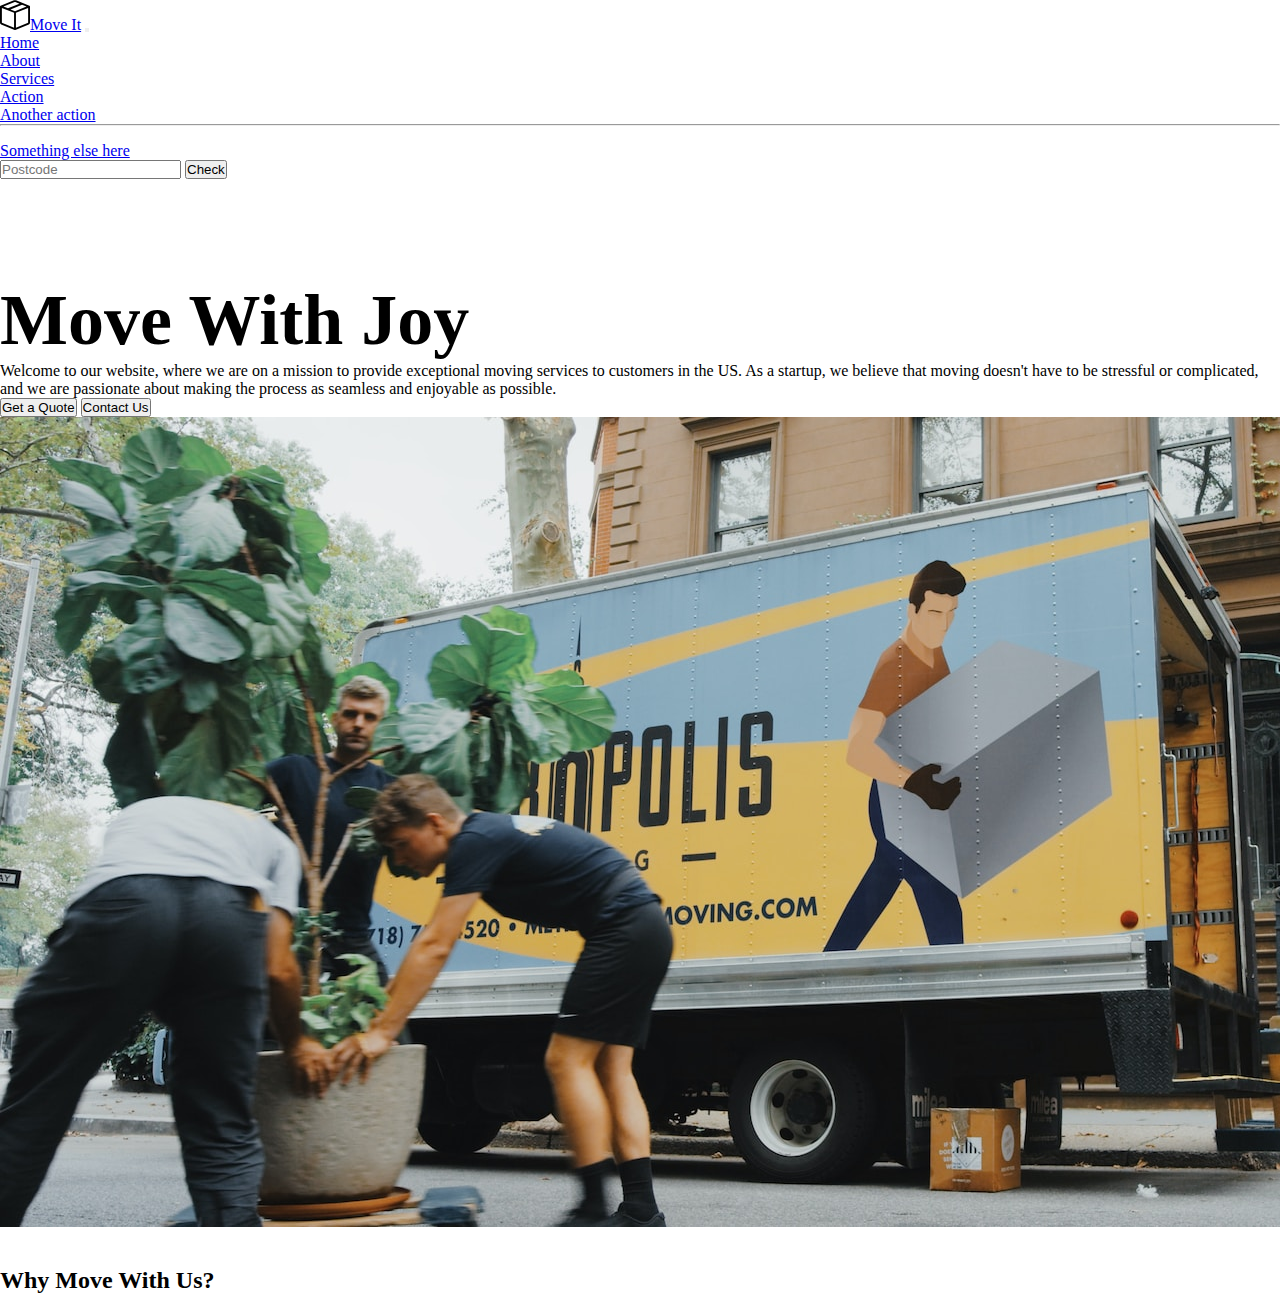
==== aulas/11.2 Bootstrap Components/index.html @ 3ceceeec "terminar ex 11.2" ====
<!DOCTYPE html>
<html lang="en">

<head>
  <meta charset="UTF-8">
  <meta name="viewport" content="width=device-width, initial-scale=1.0">
  <title>Bootstrap Components</title>
  <link href="https://cdn.jsdelivr.net/npm/bootstrap@5.3.0/dist/css/bootstrap.min.css" rel="stylesheet" integrity="sha384-9ndCyUaIbzAi2FUVXJi0CjmCapSmO7SnpJef0486qhLnuZ2cdeRhO02iuK6FUUVM" crossorigin="anonymous">
<script src="https://cdn.jsdelivr.net/npm/bootstrap@5.3.0/dist/js/bootstrap.bundle.min.js" integrity="sha384-geWF76RCwLtnZ8qwWowPQNguL3RmwHVBC9FhGdlKrxdiJJigb/j/68SIy3Te4Bkz" crossorigin="anonymous"></script>
  <style>
    * {
      padding: 0;
      margin: 0;
      box-sizing: border-box;
    }
    
    #container {
      margin-top: 100px;
    }

    #container > h1 {
      font-weight: bolder;
      font-size: 4.5em;
    }

  </style>
</head>

<body>
  <nav class="navbar navbar-expand-lg bg-body-tertiary">
    <div class="container-fluid">
      <a class="navbar-brand" href="#"><img src="box-seam.svg" height="30px" class>Move It</a>
      <button class="navbar-toggler" type="button" data-bs-toggle="collapse" data-bs-target="#navbarSupportedContent" aria-controls="navbarSupportedContent" aria-expanded="false" aria-label="Toggle navigation">
        <span class="navbar-toggler-icon"></span>
      </button>
      <div class="collapse navbar-collapse" id="navbarSupportedContent">
        <ul class="navbar-nav me-auto mb-2 mb-lg-0">
          <li class="nav-item">
            <a class="nav-link active" aria-current="page" href="#">Home</a>
          </li>
          <li class="nav-item">
            <a class="nav-link" href="#">About</a>
          </li>
          <li class="nav-item dropdown">
            <a class="nav-link dropdown-toggle" href="#" role="button" data-bs-toggle="dropdown" aria-expanded="false">
              Services
            </a>
            <ul class="dropdown-menu">
              <li><a class="dropdown-item" href="#">Action</a></li>
              <li><a class="dropdown-item" href="#">Another action</a></li>
              <li><hr class="dropdown-divider"></li>
              <li><a class="dropdown-item" href="#">Something else here</a></li>
            </ul>
          </li>
        </ul>
        <form class="d-flex" role="search">
          <input class="form-control me-2" type="search" placeholder="Postcode" aria-label="Search">
          <button class="btn btn-outline-success" type="submit">Check</button>
        </form>
      </div>
    </div>
  </nav>
  
  <div class="text-center border-bottom" id="container">
    <h1>Move With Joy</h1>
    <div class="col-lg-4 mx-auto">
      <p class="lead">Welcome to our website, where we are on a mission to provide exceptional moving services to customers in the US. As a startup, we believe that moving doesn't have to be stressful or complicated, and we are passionate about making the process as seamless and enjoyable as possible.</p>
    </div>
    <button class="btn btn-primary btn-lg px-4 me-sm-3">Get a Quote</button>
    <button class="btn btn-outline-secondary btn-lg px-4 me-sm-3">Contact Us</button>
    <br>
    <img src="./moving-van.jpg" class="img-fluid col-sm-10 col-m-6 col-lg-4 rounded mt-4">
  </div>
  <br>
  <br>
  <div class="border-bottom mt-5">
    <h2>
      Why Move With Us?
    </h2>
  </div>
  
</body>

</html>
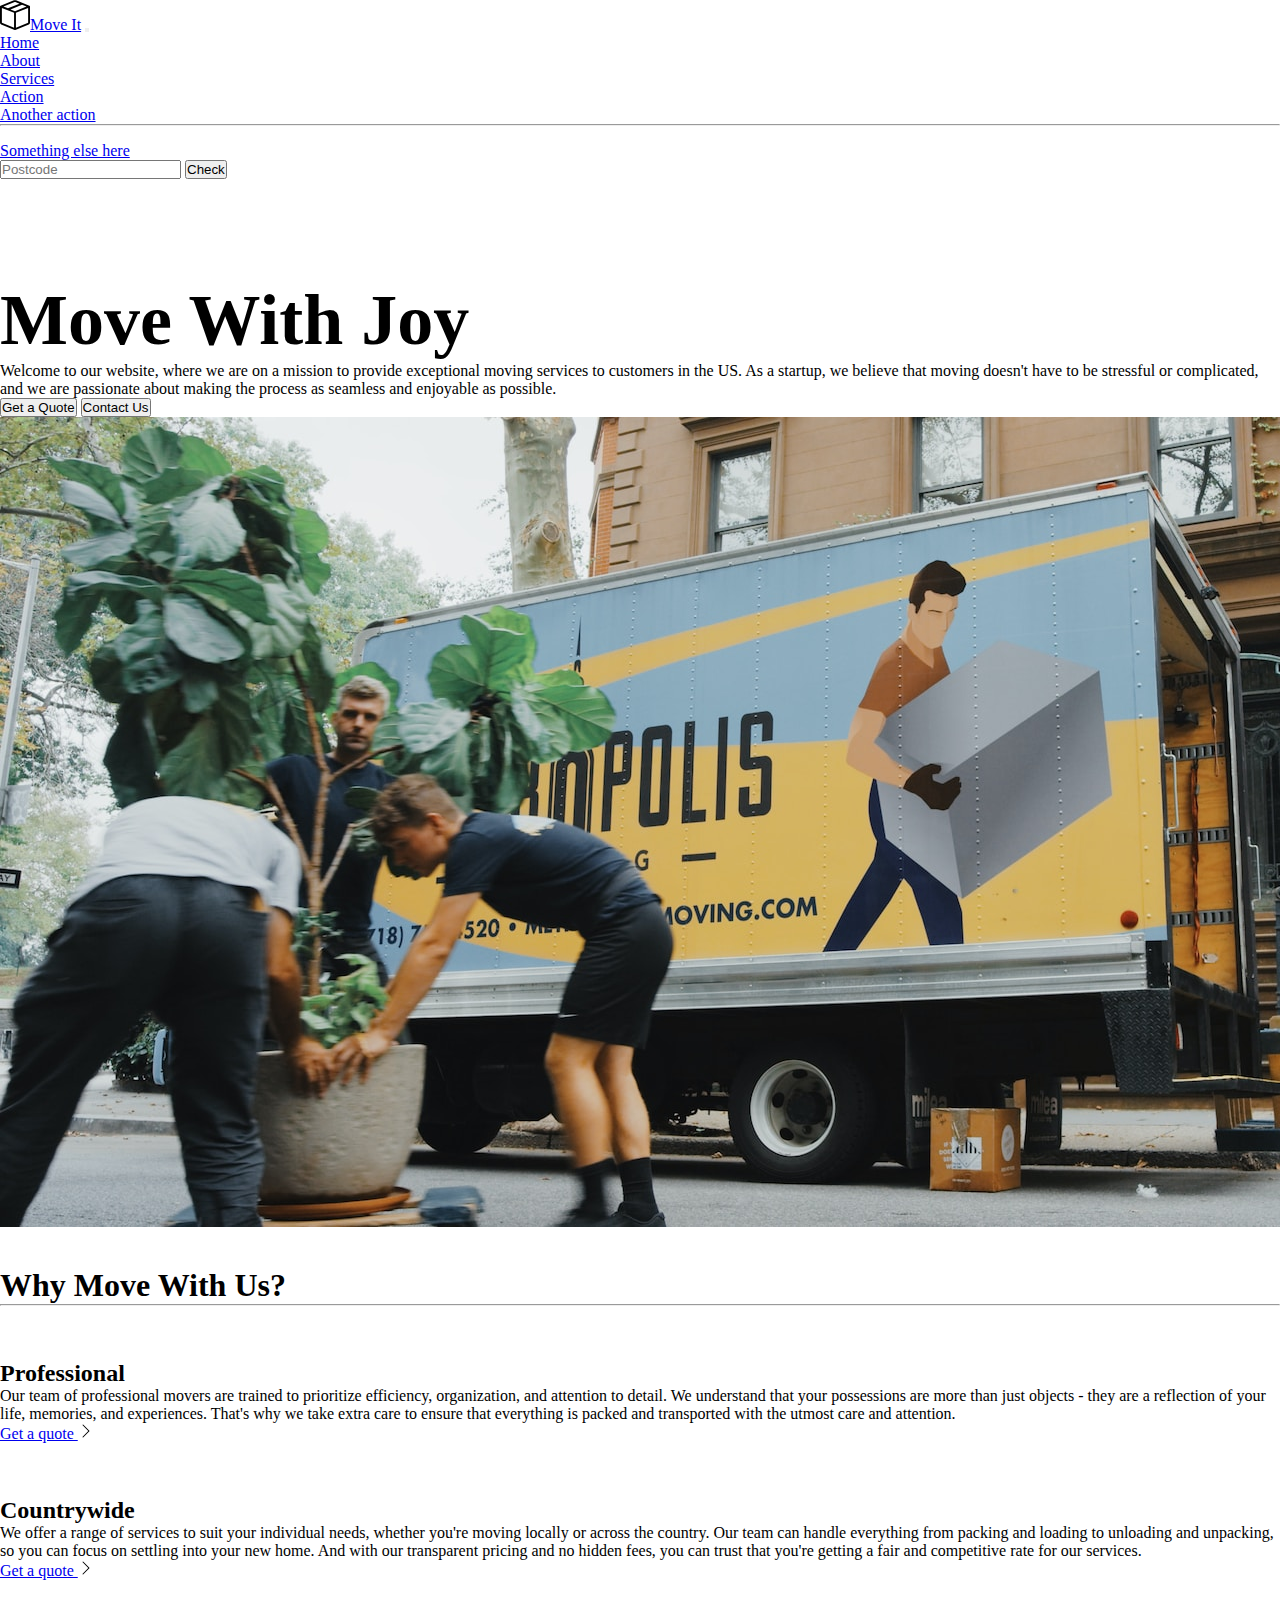
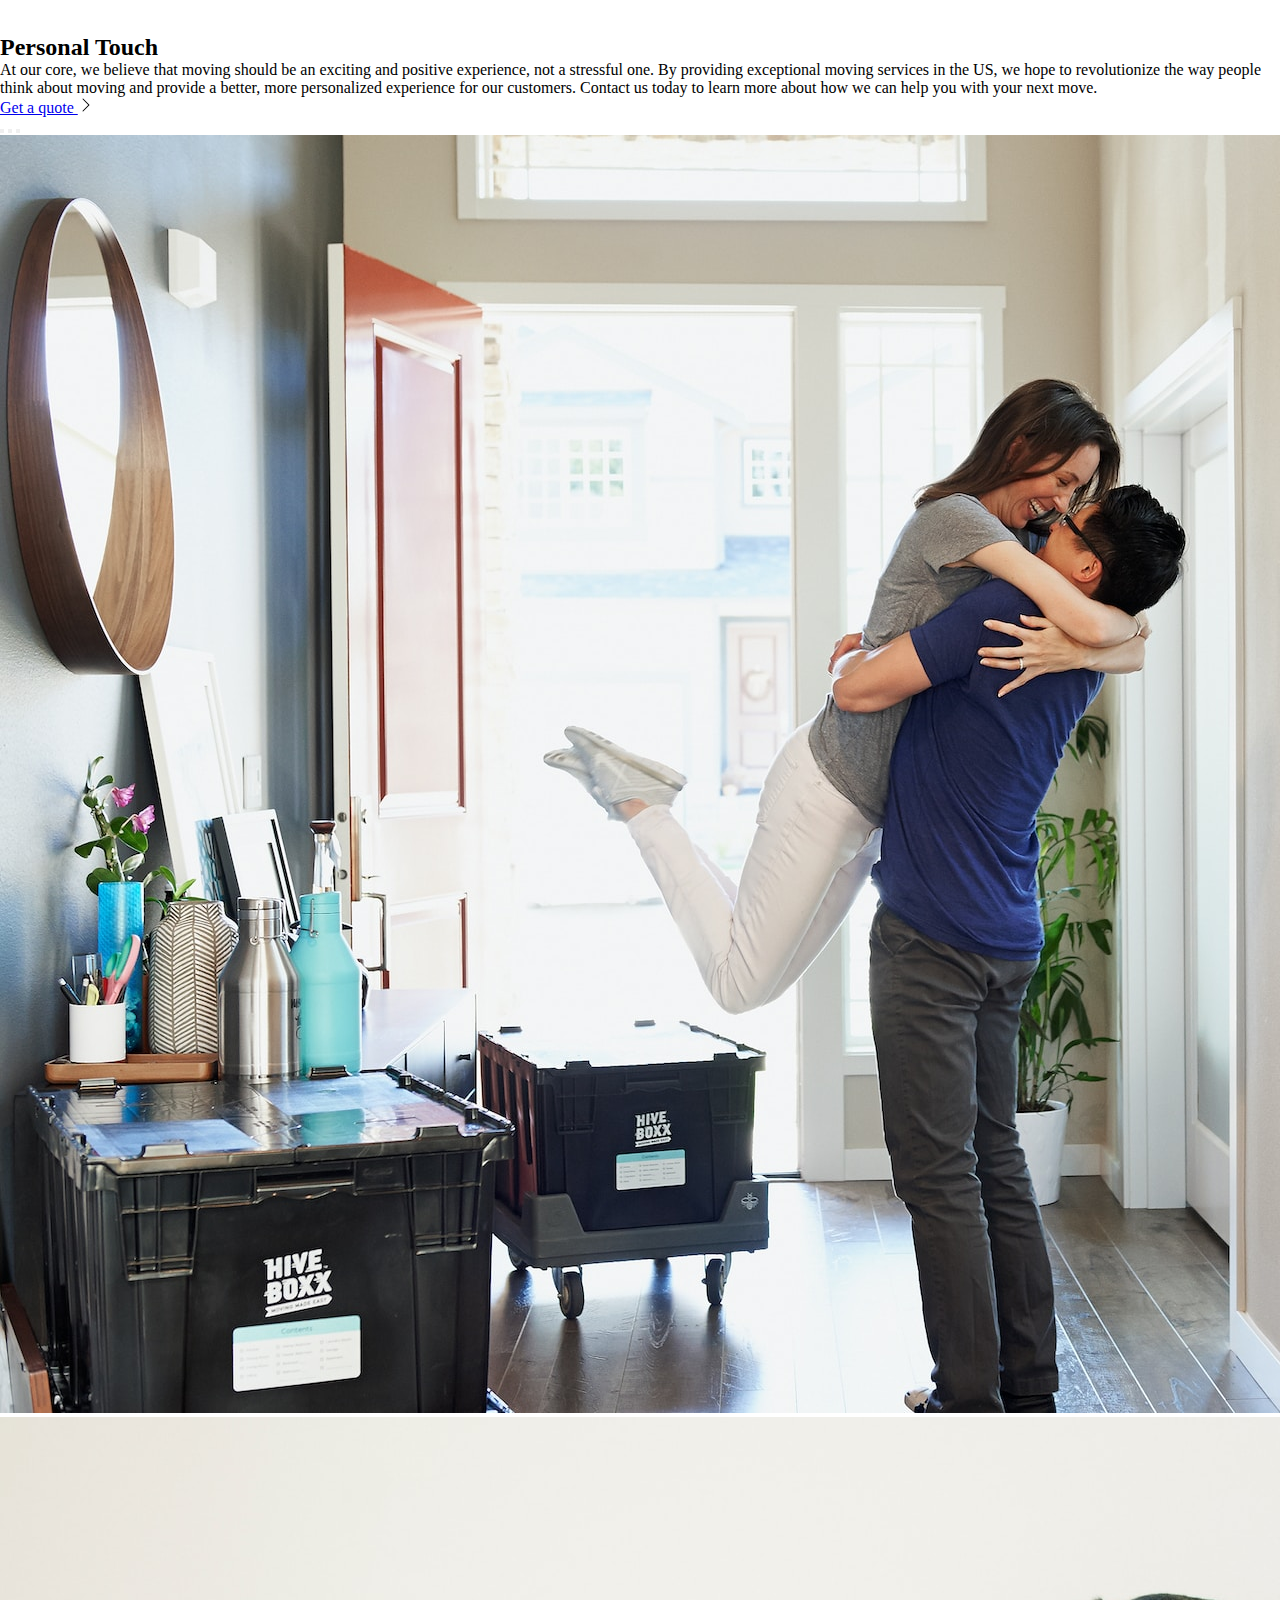
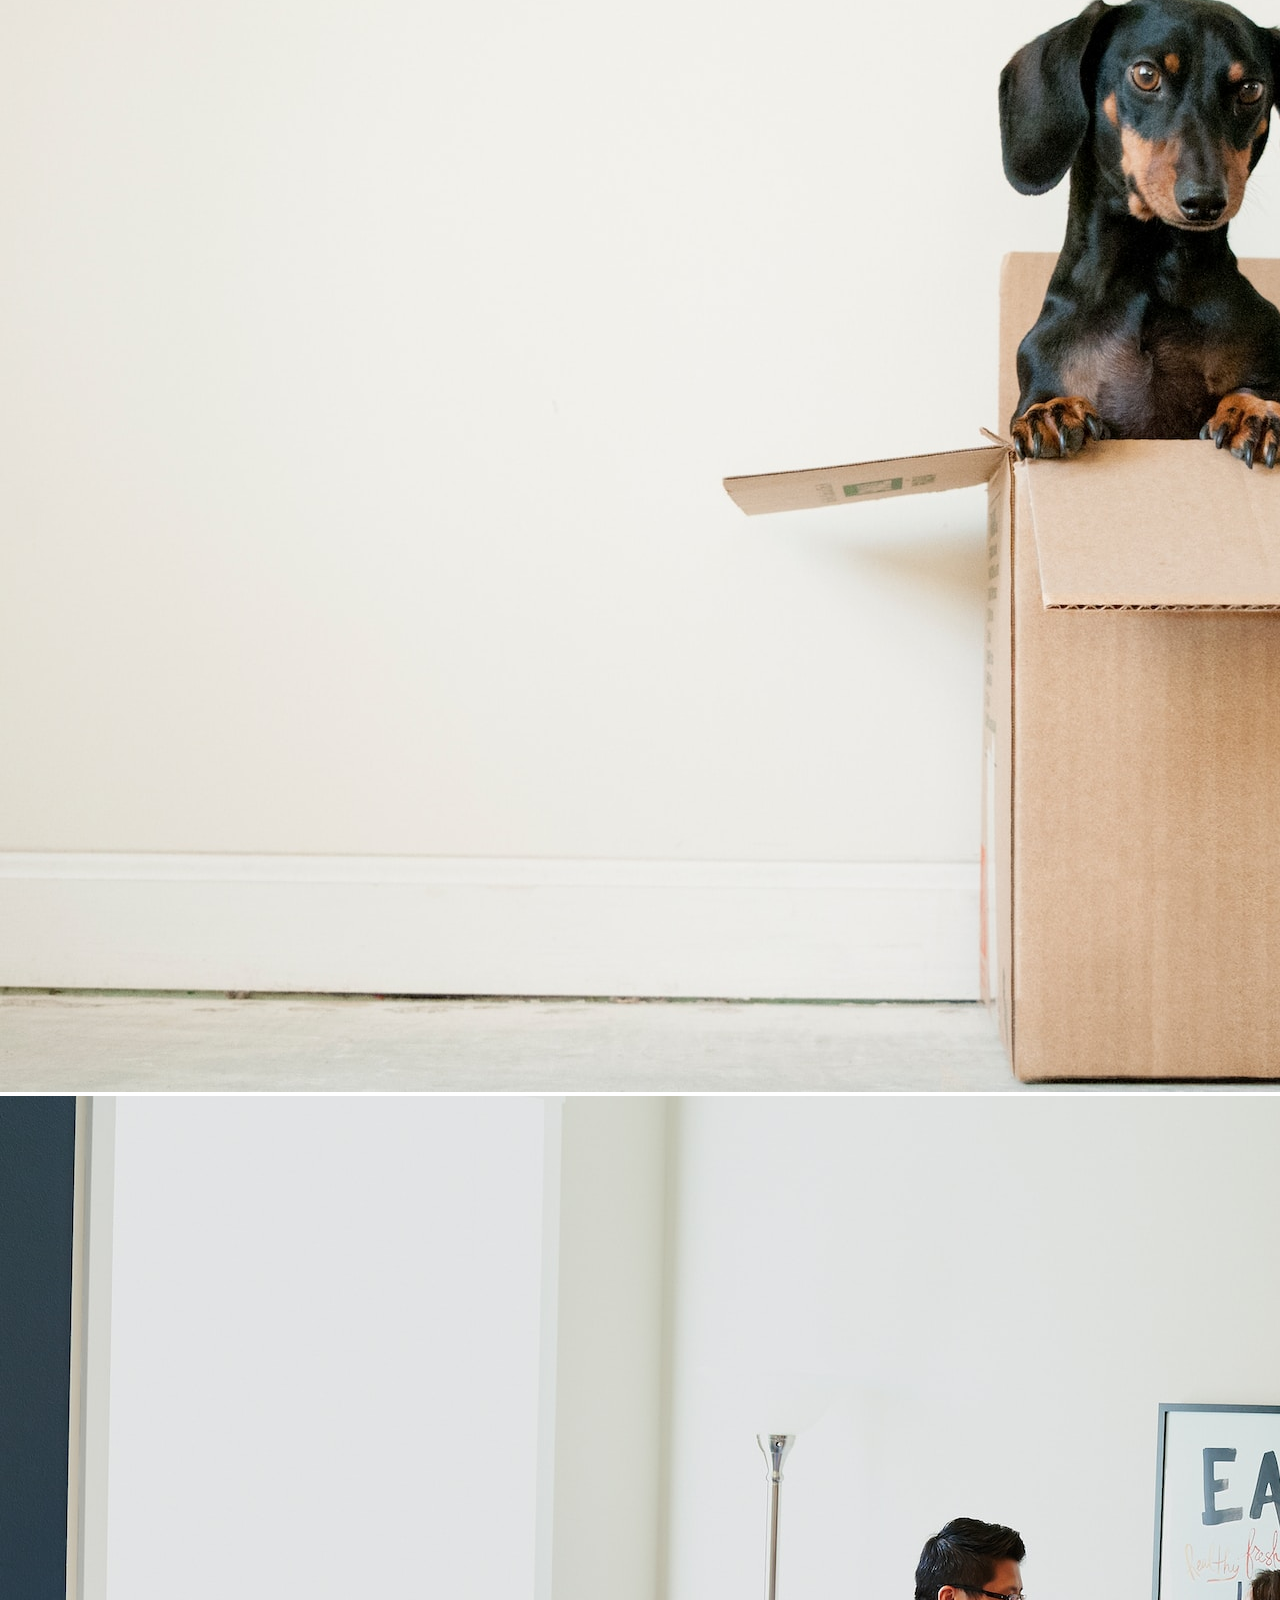
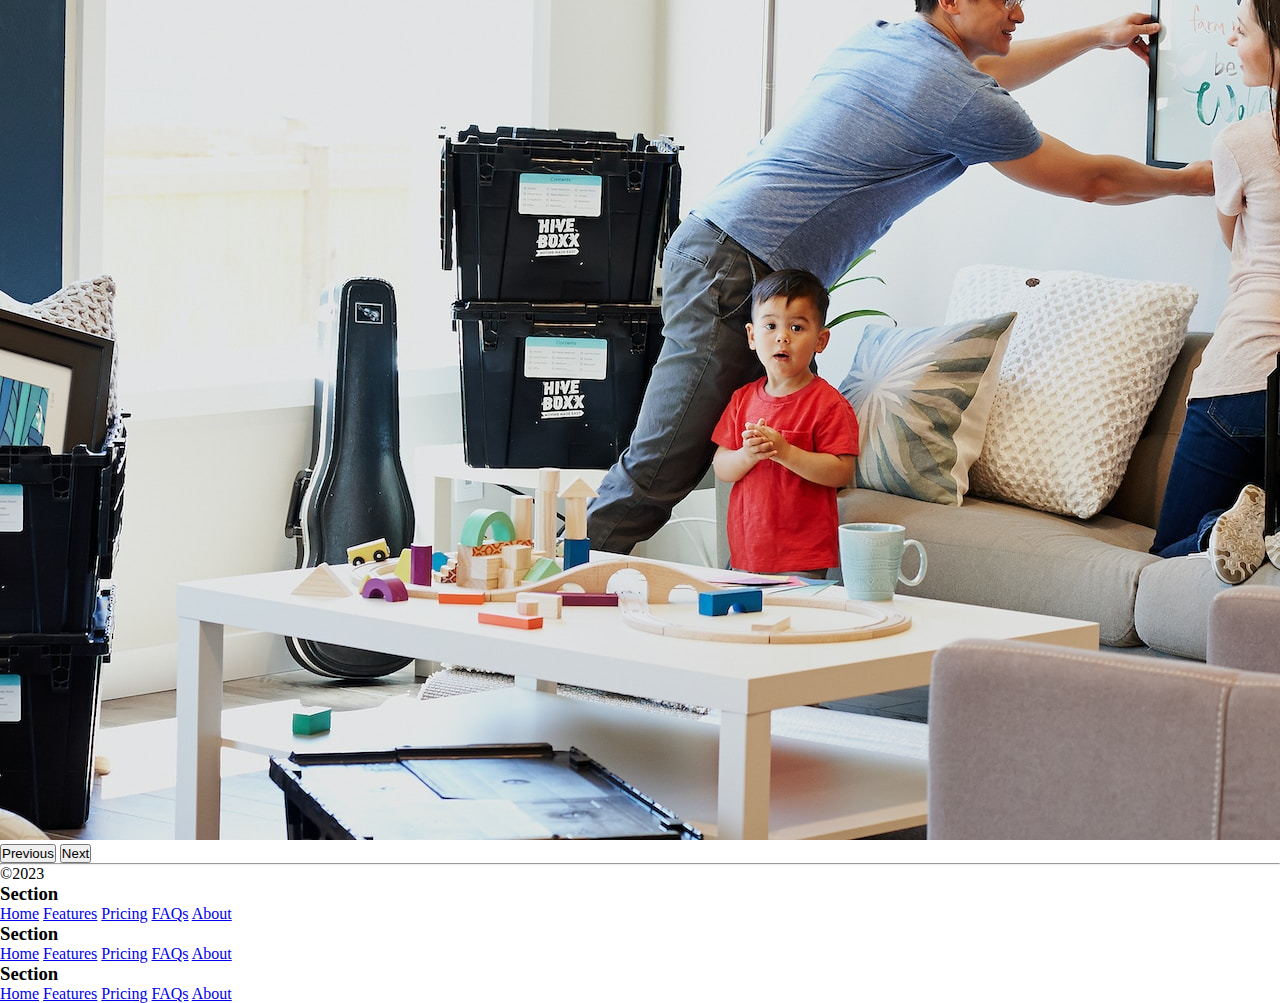
==== commit 0559e2c5: "feat: finalização do desafio" ====
--- a/aulas/11.2 Bootstrap Components/index.html
+++ b/aulas/11.2 Bootstrap Components/index.html
@@ -73,12 +73,94 @@
   </div>
   <br>
   <br>
-  <div class="border-bottom mt-5">
-    <h2>
-      Why Move With Us?
-    </h2>
+  <div class="container-fluid">
+    <h1>Why Move With Us?</h1>
+    <hr>
+
+    <div class="container d-flex gap-3 flex-sm-column flex-column flex-lg-row flex-xl-row flex-xxl-row">
+      <div class="feature-col col-lg-4 col-12 col-xl-4 col-xxl-4 mt-3">
+        <div class="bg-primary col-2 d-flex justify-content-center align-items-center p-3 rounded">
+          <img src="./briefcase.svg" alt="" class="" width="50">
+        </div>
+        <h2 class="mt-2">Professional</h2>
+        <p>Our team of professional movers are trained to prioritize efficiency, organization, and attention to detail. We understand that your possessions are more than just objects - they are a reflection of your life, memories, and experiences. That's why we take extra care to ensure that everything is packed and transported with the utmost care and attention.</p>
+        <a href="#">Get a quote <img src="./chevron-right.svg" alt=""></a>
+      </div>
+      <div class="feature-col col-lg-4 col-12 col-xl-4 col-xxl-4 mt-3">
+        <div class="bg-primary col-2 d-flex justify-content-center align-items-center p-3 rounded">
+          <img src="./bus-front.svg" alt="" class="" width="50">
+        </div>
+        <h2 class="mt-2">Countrywide</h2>
+        <p>We offer a range of services to suit your individual needs, whether you're moving locally or across the country. Our team can handle everything from packing and loading to unloading and unpacking, so you can focus on settling into your new home. And with our transparent pricing and no hidden fees, you can trust that you're getting a fair and competitive rate for our services.</p>
+        <a href="#">Get a quote <img src="./chevron-right.svg" alt=""></a>
+      </div>
+      <div class="feature-col col-lg-4 col-12 col-xl-4 col-xxl-4 mt-3">
+        <div class="bg-primary col-2 d-flex justify-content-center align-items-center p-3 rounded">
+          <img src="./chat-square-heart.svg" alt="" class="" width="50">
+        </div>
+        <h2 class="mt-2">Personal Touch</h2>
+        <p>At our core, we believe that moving should be an exciting and positive experience, not a stressful one. By providing exceptional moving services in the US, we hope to revolutionize the way people think about moving and provide a better, more personalized experience for our customers. Contact us today to learn more about how we can help you with your next move.</p>
+        <a href="#">Get a quote <img src="./chevron-right.svg" alt=""></a>
+      </div>
+    </div>
   </div>
   
+  <div class="container mt-4">
+    <div id="carouselExampleIndicators" class="carousel slide">
+      <div class="carousel-indicators">
+        <button type="button" data-bs-target="#carouselExampleIndicators" data-bs-slide-to="0" class="active" aria-current="true" aria-label="Slide 1"></button>
+        <button type="button" data-bs-target="#carouselExampleIndicators" data-bs-slide-to="1" aria-label="Slide 2"></button>
+        <button type="button" data-bs-target="#carouselExampleIndicators" data-bs-slide-to="2" aria-label="Slide 3"></button>
+      </div>
+      <div class="carousel-inner">
+        <div class="carousel-item active">
+          <img src="./couple.jpg" class="d-block w-100" alt="...">
+        </div>
+        <div class="carousel-item">
+          <img src="./dog.jpg" class="d-block w-100" alt="...">
+        </div>
+        <div class="carousel-item">
+          <img src="./family.jpg" class="d-block w-100" alt="...">
+        </div>
+      </div>
+      <button class="carousel-control-prev" type="button" data-bs-target="#carouselExampleIndicators" data-bs-slide="prev">
+        <span class="carousel-control-prev-icon" aria-hidden="true"></span>
+        <span class="visually-hidden">Previous</span>
+      </button>
+      <button class="carousel-control-next" type="button" data-bs-target="#carouselExampleIndicators" data-bs-slide="next">
+        <span class="carousel-control-next-icon" aria-hidden="true"></span>
+        <span class="visually-hidden">Next</span>
+      </button>
+    </div>
+  </div>
+  <hr>
+  <div class="container mt-5 text-secondary d-flex flex-md-row flex-sm-column flex-column gap-3 p-4">
+    <p class="mr-3">©2023</p>
+    <div class="container d-flex flex-column">
+      <h3 class="text-dark">Section</h3>
+      <a href="#" class="link-secondary">Home</a>
+      <a href="#" class="link-secondary">Features</a>
+      <a href="#" class="link-secondary">Pricing</a>
+      <a href="#" class="link-secondary">FAQs</a>
+      <a href="#" class="link-secondary">About</a>
+    </div>
+    <div class="container d-flex flex-column">
+      <h3 class="text-dark">Section</h3>
+      <a href="#" class="link-secondary">Home</a>
+      <a href="#" class="link-secondary">Features</a>
+      <a href="#" class="link-secondary">Pricing</a>
+      <a href="#" class="link-secondary">FAQs</a>
+      <a href="#" class="link-secondary">About</a>
+    </div>
+    <div class="container d-flex flex-column">
+      <h3 class="text-dark">Section</h3>
+      <a href="#" class="link-secondary">Home</a>
+      <a href="#" class="link-secondary">Features</a>
+      <a href="#" class="link-secondary">Pricing</a>
+      <a href="#" class="link-secondary">FAQs</a>
+      <a href="#" class="link-secondary">About</a>
+    </div>
+  </div>
 </body>
 
 </html>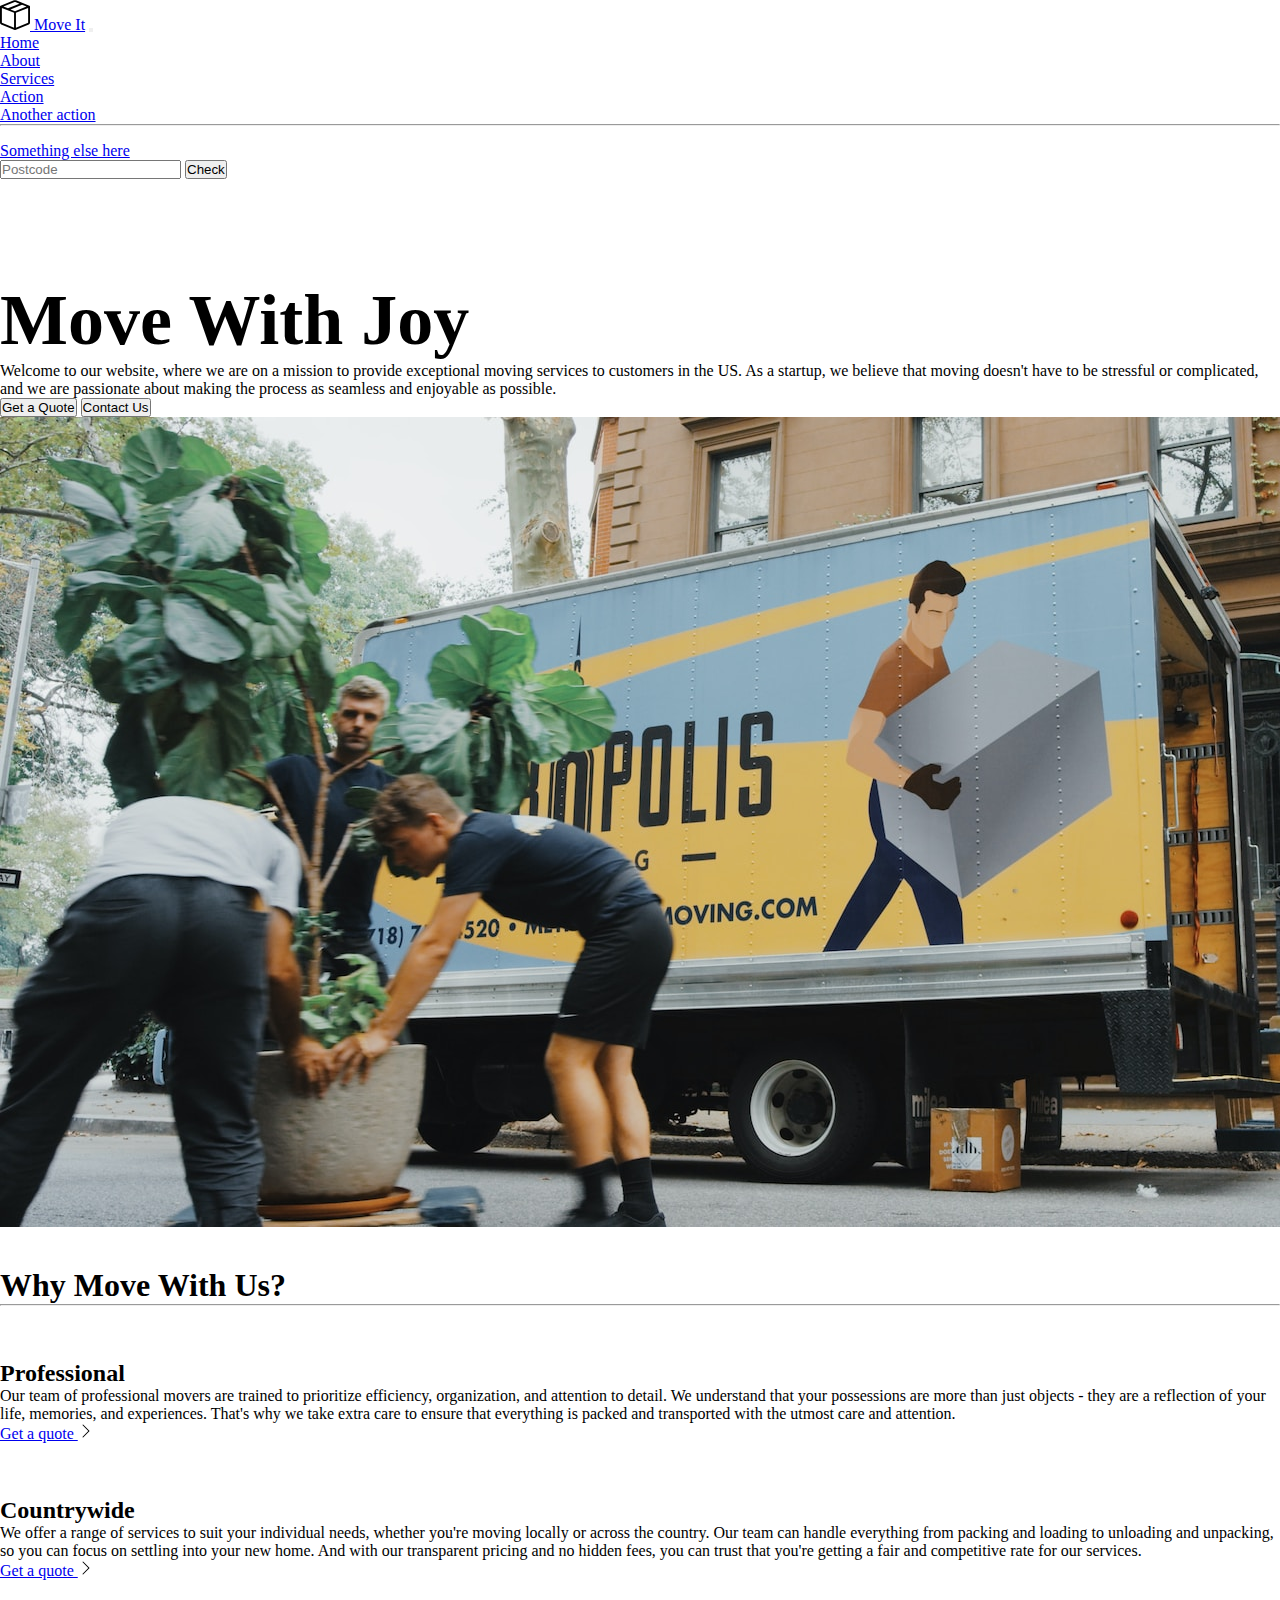
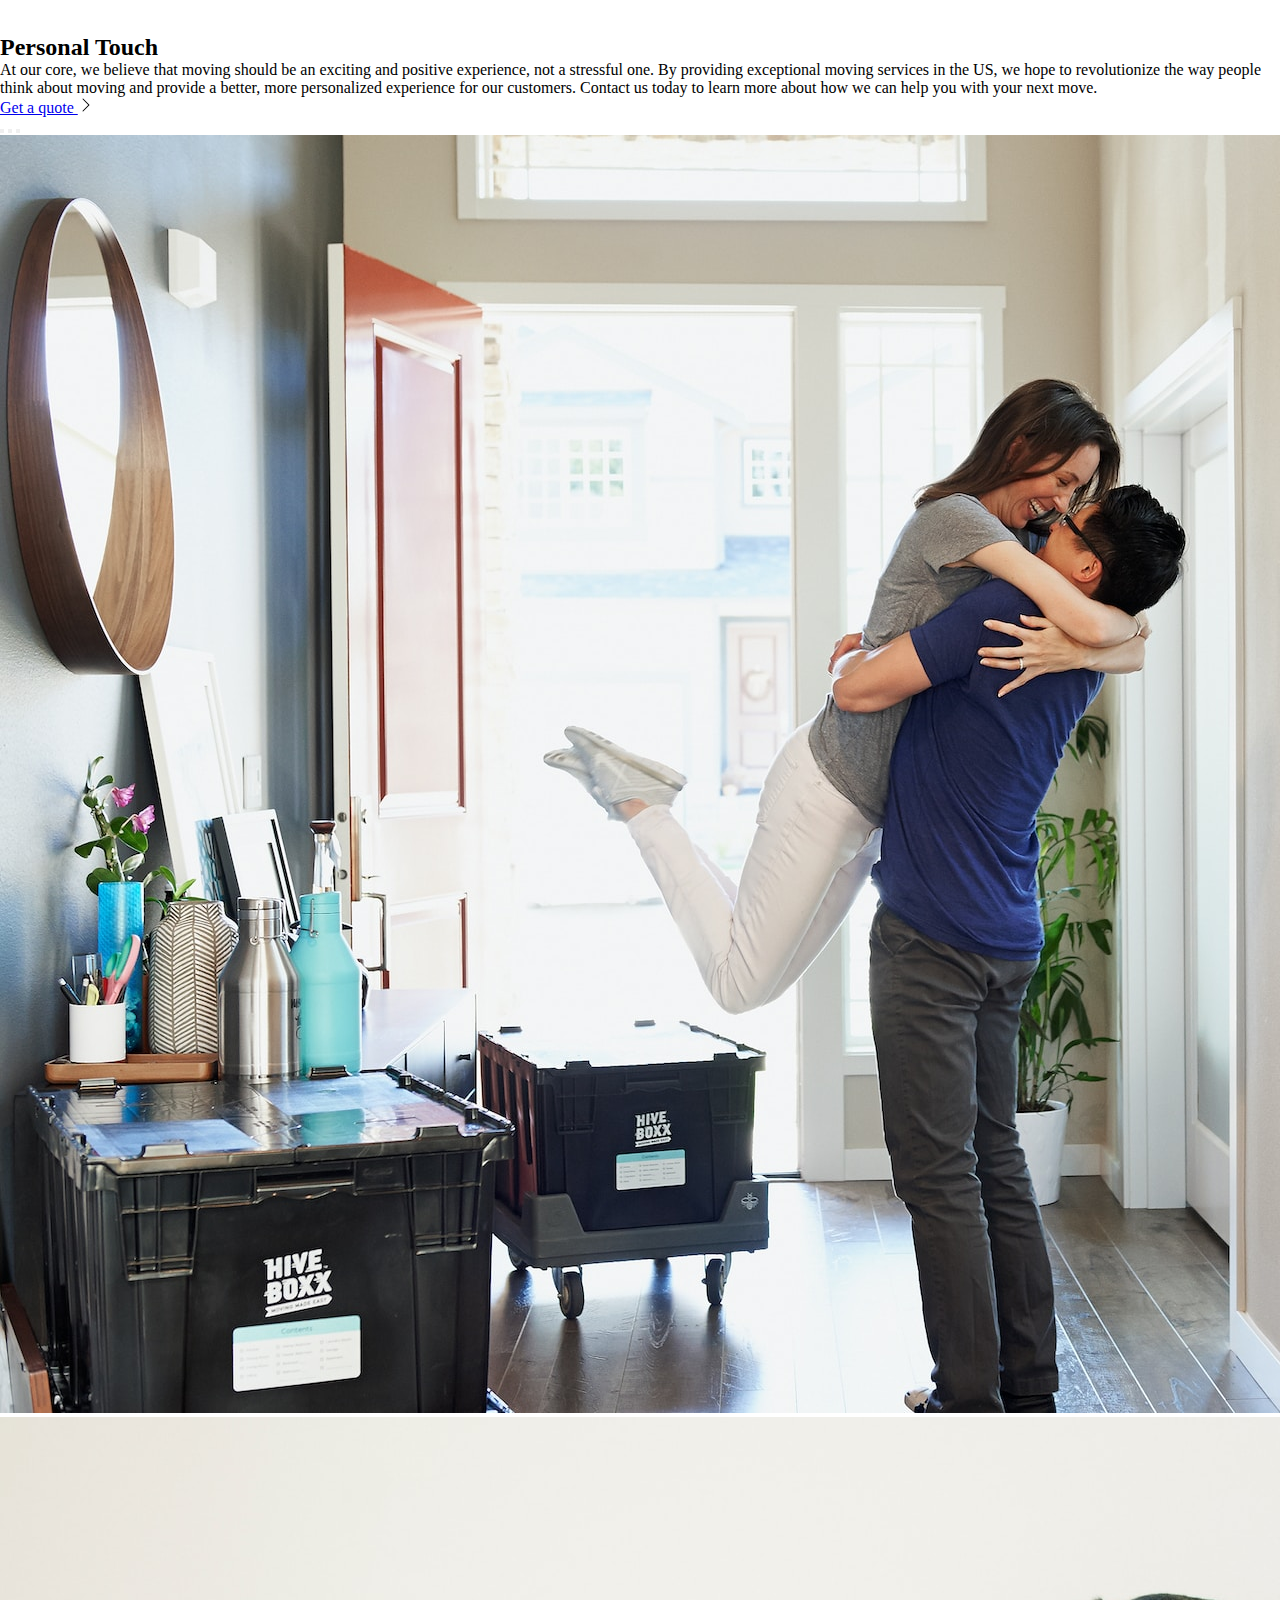
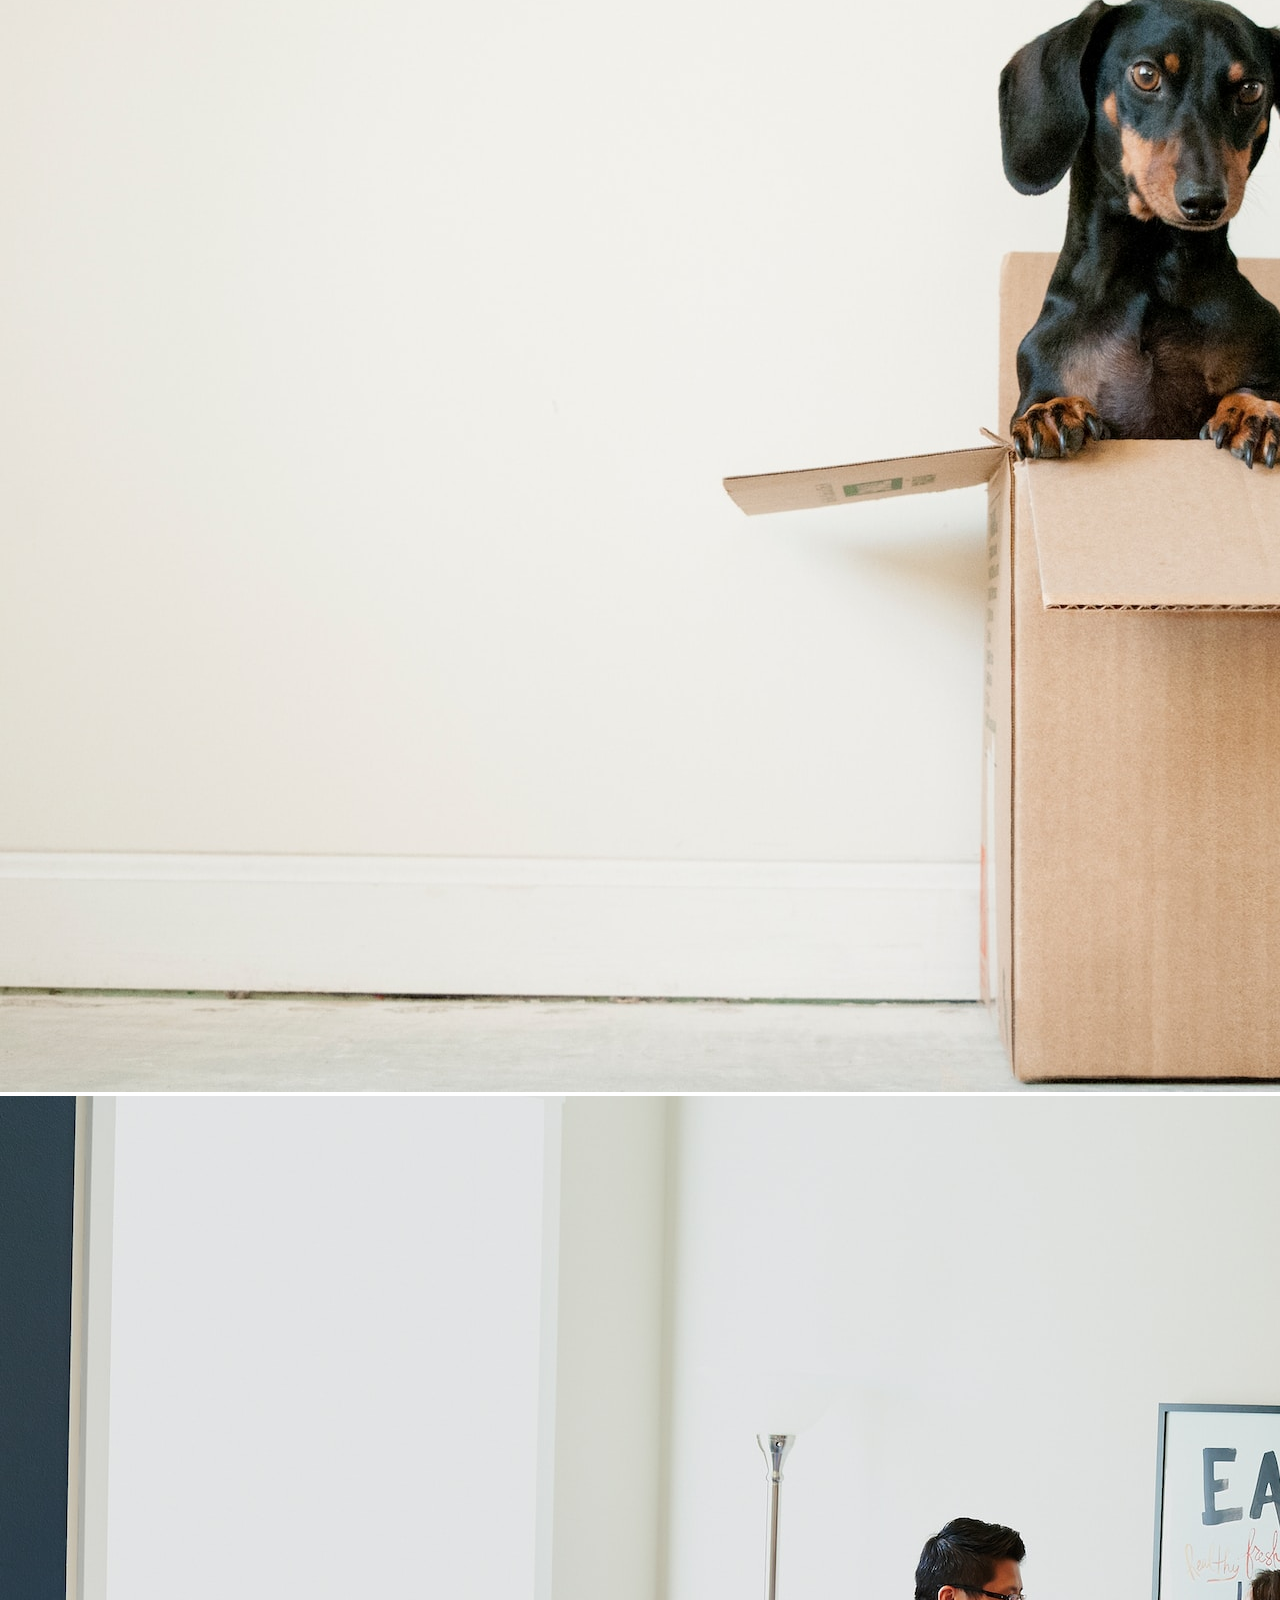
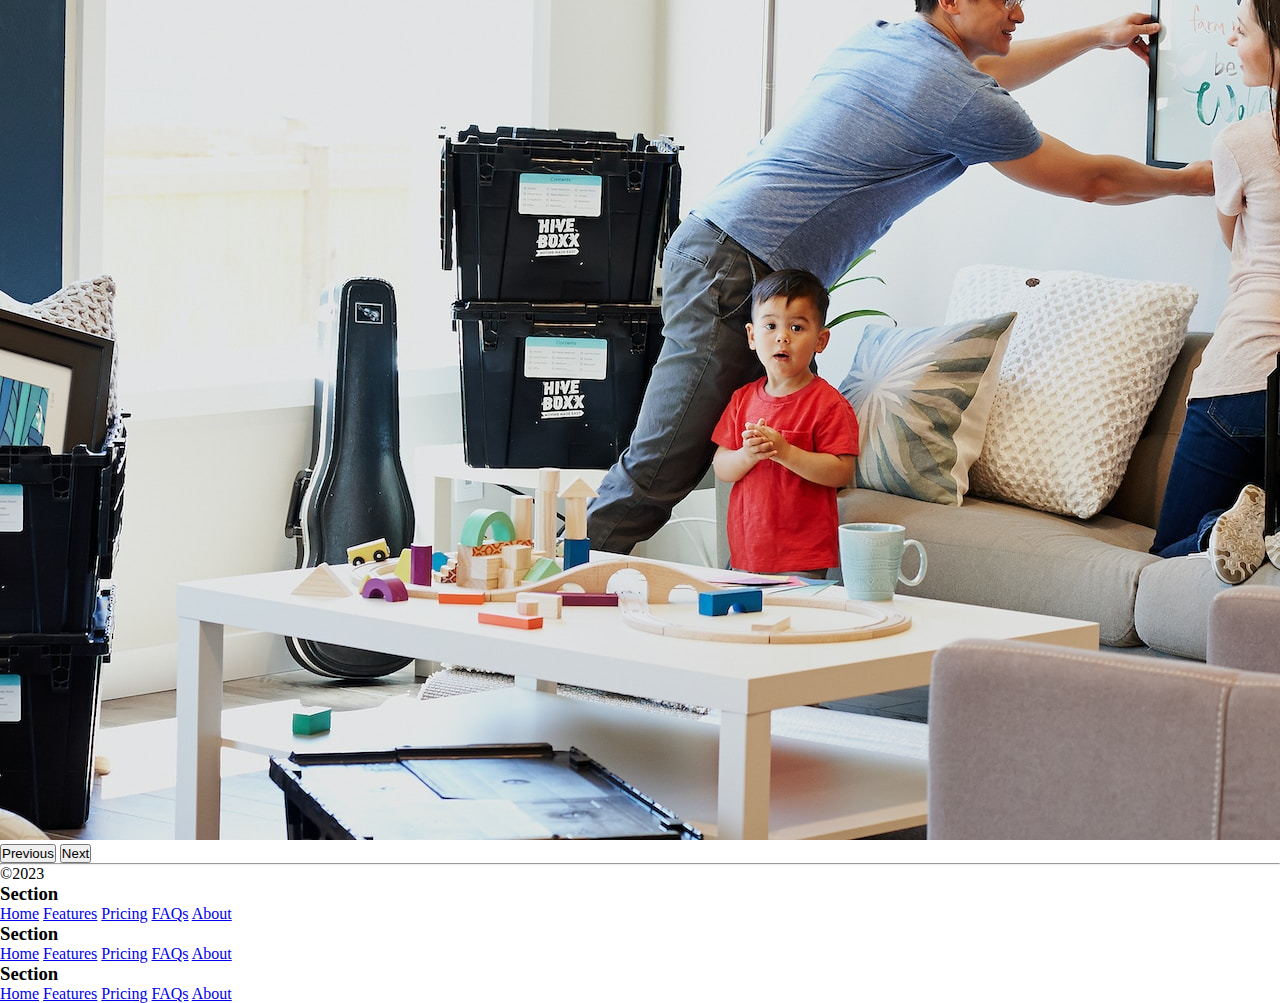
==== commit 669e2278: "fix: corrections from video" ====
--- a/aulas/11.2 Bootstrap Components/index.html
+++ b/aulas/11.2 Bootstrap Components/index.html
@@ -29,7 +29,7 @@
 <body>
   <nav class="navbar navbar-expand-lg bg-body-tertiary">
     <div class="container-fluid">
-      <a class="navbar-brand" href="#"><img src="box-seam.svg" height="30px" class>Move It</a>
+      <a class="navbar-brand" href="#"><img src="./box-seam.svg" alt="box seam icon" height="30"> Move It</a>
       <button class="navbar-toggler" type="button" data-bs-toggle="collapse" data-bs-target="#navbarSupportedContent" aria-controls="navbarSupportedContent" aria-expanded="false" aria-label="Toggle navigation">
         <span class="navbar-toggler-icon"></span>
       </button>
@@ -80,7 +80,7 @@
     <div class="container d-flex gap-3 flex-sm-column flex-column flex-lg-row flex-xl-row flex-xxl-row">
       <div class="feature-col col-lg-4 col-12 col-xl-4 col-xxl-4 mt-3">
         <div class="bg-primary col-2 d-flex justify-content-center align-items-center p-3 rounded">
-          <img src="./briefcase.svg" alt="" class="" width="50">
+          <img src="./briefcase.svg" alt="briefcase icon" class="" width="50">
         </div>
         <h2 class="mt-2">Professional</h2>
         <p>Our team of professional movers are trained to prioritize efficiency, organization, and attention to detail. We understand that your possessions are more than just objects - they are a reflection of your life, memories, and experiences. That's why we take extra care to ensure that everything is packed and transported with the utmost care and attention.</p>
@@ -88,11 +88,11 @@
       </div>
       <div class="feature-col col-lg-4 col-12 col-xl-4 col-xxl-4 mt-3">
         <div class="bg-primary col-2 d-flex justify-content-center align-items-center p-3 rounded">
-          <img src="./bus-front.svg" alt="" class="" width="50">
+          <img src="./bus-front.svg" alt="bus front icon" class="" width="50">
         </div>
         <h2 class="mt-2">Countrywide</h2>
         <p>We offer a range of services to suit your individual needs, whether you're moving locally or across the country. Our team can handle everything from packing and loading to unloading and unpacking, so you can focus on settling into your new home. And with our transparent pricing and no hidden fees, you can trust that you're getting a fair and competitive rate for our services.</p>
-        <a href="#">Get a quote <img src="./chevron-right.svg" alt=""></a>
+        <a href="#">Get a quote <img src="./chevron-right.svg" alt="chevron right icon"></a>
       </div>
       <div class="feature-col col-lg-4 col-12 col-xl-4 col-xxl-4 mt-3">
         <div class="bg-primary col-2 d-flex justify-content-center align-items-center p-3 rounded">
@@ -100,7 +100,7 @@
         </div>
         <h2 class="mt-2">Personal Touch</h2>
         <p>At our core, we believe that moving should be an exciting and positive experience, not a stressful one. By providing exceptional moving services in the US, we hope to revolutionize the way people think about moving and provide a better, more personalized experience for our customers. Contact us today to learn more about how we can help you with your next move.</p>
-        <a href="#">Get a quote <img src="./chevron-right.svg" alt=""></a>
+        <a href="#">Get a quote <img src="./chevron-right.svg" alt="chevron right icon"></a>
       </div>
     </div>
   </div>
@@ -114,13 +114,13 @@
       </div>
       <div class="carousel-inner">
         <div class="carousel-item active">
-          <img src="./couple.jpg" class="d-block w-100" alt="...">
+          <img src="./couple.jpg" class="d-block w-100" alt="a couple">
         </div>
         <div class="carousel-item">
-          <img src="./dog.jpg" class="d-block w-100" alt="...">
+          <img src="./dog.jpg" class="d-block w-100" alt="a dog">
         </div>
         <div class="carousel-item">
-          <img src="./family.jpg" class="d-block w-100" alt="...">
+          <img src="./family.jpg" class="d-block w-100" alt="a family">
         </div>
       </div>
       <button class="carousel-control-prev" type="button" data-bs-target="#carouselExampleIndicators" data-bs-slide="prev">
